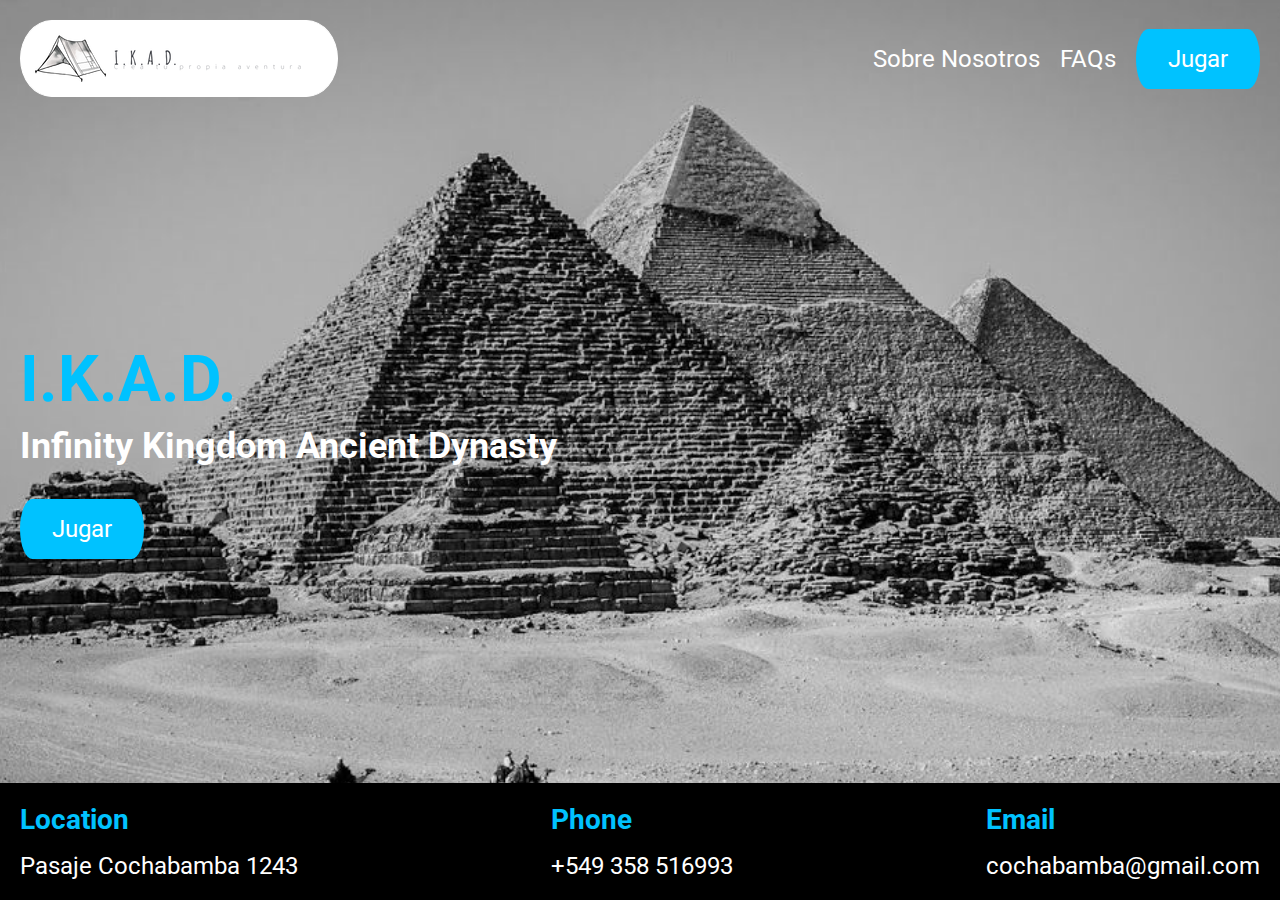
==== index.html @ 7b1f7191 "cambios html y js" ====
<!DOCTYPE html>
<html lang="en">
<head>
    <meta charset="UTF-8">
    <meta http-equiv="X-UA-Compatible" content="IE=edge">
    <meta name="viewport" content="width=device-width, initial-scale=1.0">
    <link rel="stylesheet" href="./style.css">
    <link rel="preconnect" href="https://fonts.googleapis.com">
    <link rel="preconnect" href="https://fonts.gstatic.com" crossorigin>
    <link href="https://fonts.googleapis.com/css2?family=Pathway+Gothic+One&family=Roboto:wght@300&display=swap" rel="stylesheet">
    <title>I.K.A.D.</title>
</head>
<body>
    <main class="container">

        <header class="cabeza">
            <a href="#" class="logo">
                <img src="./img/logoPagCarpa.png" alt="Logo de la pagina/Nombre de la pagina">
            </a>

            <nav class="menu">
               <ul class="menuList">
                <li class="menuList__item"><a href="#">Sobre Nosotros</a></li>
                <li class="menuList__item"><a href="#">FAQs</a></li>
                <li class="menuList__item"><a class="btn" href="#">Jugar</a></li>
               </ul>
            </nav>
        </header>

        <article class="content">
            <h1 class="content__claim">I.K.A.D.</h1>
            <h2 class="content__subclaim">Infinity Kingdom Ancient Dynasty</h2>
            <a class="btn" href="#">Jugar</a>
        </article>

        <div class="footerDiv">
            <footer class="footer">
                <section class="footer__widget">
                    <h3 class="footer__widget__title">Location</h3>
                    <p class="footer__widget__text">Pasaje Cochabamba 1243</p>
                </section>
                <section class="footer__widget">
                    <h3 class="footer__widget__title">Phone</h3>
                    <p class="footer__widget__text">+549 358 516993</p>
                </section>
                <section class="footer__widget">
                    <h3 class="footer__widget__title">Email</h3>
                    <p class="footer__widget__text">cochabamba@gmail.com</p>
                </section>
            </footer>
        </div>

   </main>

    <!-- <script src="./JS/main.js"></script> -->
</body>
</html>
---- style.css ----
:root {
    --max-width: 1280px;
    --min-width: 320px;
    --accent-color: #00c2ff;
}

* { box-sizing: border-box;}

html, body {
    margin: 0;
    padding: 0;
    height: 100%;
    background-color: black;
    color: white;
    font-family: 'Roboto', sans-serif;
}

a {
    text-decoration: none;
    color: white;
}

.container {
    height: 100vh;
    display: flex;
    flex-direction: column;
    min-width: var(--min-width);
    background-image: url(./img/backgroundImg.png);
    background-repeat: no-repeat;
    background-position: center;
    background-size: cover;
}


/* Header */
.cabeza, .content, .footer {
    width: 100%;
    margin: 0 auto;
    padding: 20px;
}

.cabeza {
    max-width: var(--max-width);
    display: flex;
    justify-content: space-between;
    align-items: center;
}

.logo {
    border: 1px solid white;
    background-color: white;
    border-radius: 10% / 50%;
    display: flex;
    align-items: center;
    font-size: 40px;
    font-weight: bold;
}

.logo, img {
    margin-right: 1rem;
}

.menuList {
    margin: 0;
}

.menuList__item {
    display: inline-block;
    margin: 0 .5rem;
    font-size: 24px;
}

.menuList__item:last-child {
    margin-right: 0;
}

.btn {
    background-color: var(--accent-color);
    padding: 1rem 2rem;
    font-size: 24px;
    border-radius: 10% / 50%;
}


/* Content */
.content {
    max-width: var(--max-width);
    flex-grow: 1;
    display: flex;
    flex-direction: column;
    justify-content: center;
    align-items: flex-start;
}

.content__claim {
    font-size: 64px;
    color: var(--accent-color);
    margin: 0;
}

.content__subclaim {
    font-size: 36px;
    margin: .5rem 0;
    margin-bottom: 2rem;
}


/* Footer */
.footerDiv {
    background-color: black;
}

.footer {
    max-width: var(--max-width);
    display: flex;
    justify-content: space-between;
}

.footer__widget {
    font-size: 24px;
}

.footer__widget__title{
    color: var(--accent-color);
    margin: 0 0 1rem 0;
}

.footer__widget__text {
    margin: 0;
}
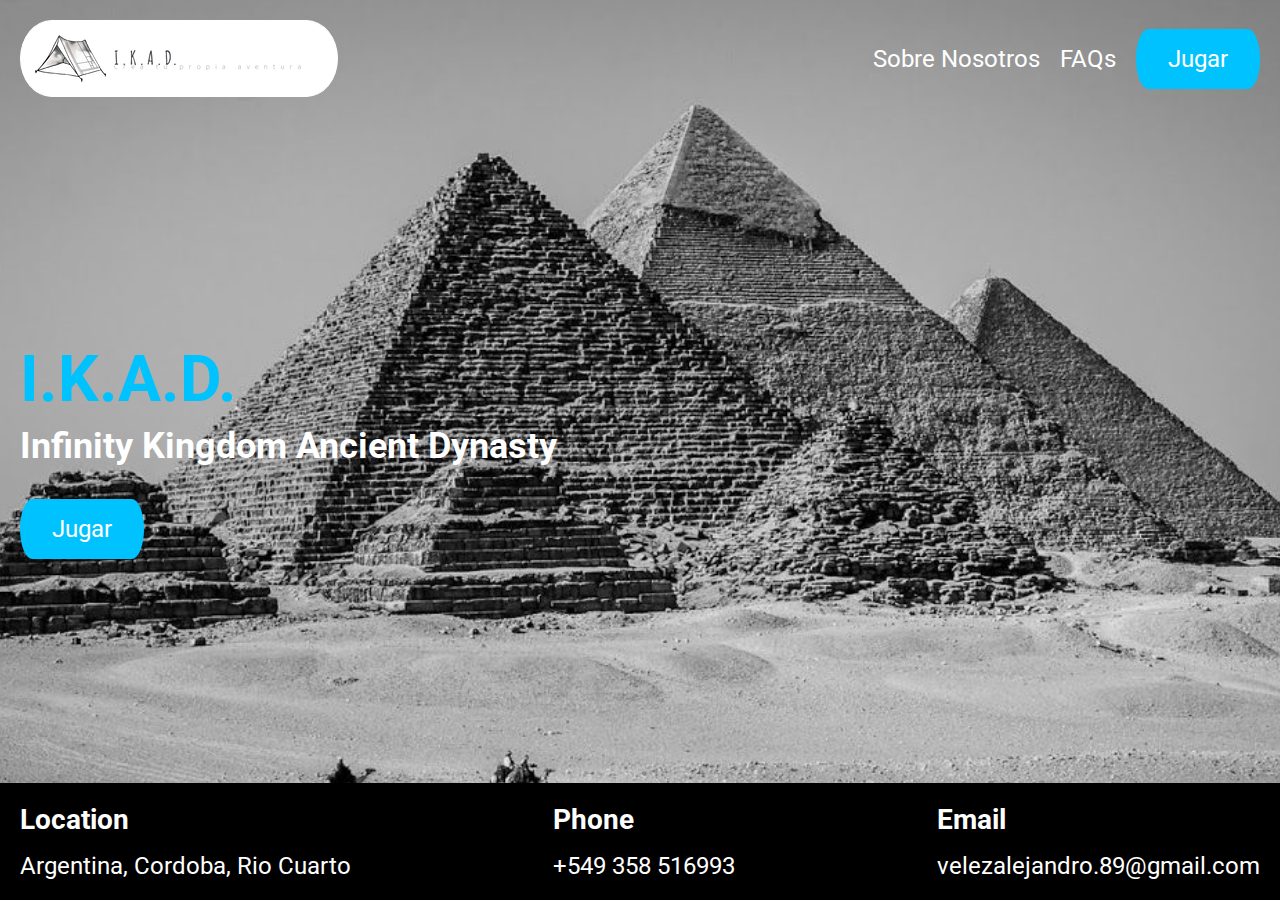
==== commit b7acb218: "agregando toastify y sweet alert + cambios css formulario" ====
--- a/index.html
+++ b/index.html
@@ -11,10 +11,10 @@
     <title>I.K.A.D.</title>
 </head>
 <body>
-    <main class="container">
+    <main class="containerMain">
 
         <header class="cabeza">
-            <a href="#" class="logo">
+            <a href="./index.html" class="logo">
                 <img src="./img/logoPagCarpa.png" alt="Logo de la pagina/Nombre de la pagina">
             </a>
 
@@ -22,7 +22,7 @@
                <ul class="menuList">
                 <li class="menuList__item"><a href="#">Sobre Nosotros</a></li>
                 <li class="menuList__item"><a href="#">FAQs</a></li>
-                <li class="menuList__item"><a class="btn" href="#">Jugar</a></li>
+                <li class="menuList__item"><a class="btnPropio" href="./jugar.html">Jugar</a></li>
                </ul>
             </nav>
         </header>
@@ -30,14 +30,14 @@
         <article class="content">
             <h1 class="content__claim">I.K.A.D.</h1>
             <h2 class="content__subclaim">Infinity Kingdom Ancient Dynasty</h2>
-            <a class="btn" href="#">Jugar</a>
+            <a class="btnPropio" href="./jugar.html">Jugar</a>
         </article>
 
         <div class="footerDiv">
             <footer class="footer">
                 <section class="footer__widget">
                     <h3 class="footer__widget__title">Location</h3>
-                    <p class="footer__widget__text">Pasaje Cochabamba 1243</p>
+                    <p class="footer__widget__text">Argentina, Cordoba, Rio Cuarto</p>
                 </section>
                 <section class="footer__widget">
                     <h3 class="footer__widget__title">Phone</h3>
@@ -45,13 +45,10 @@
                 </section>
                 <section class="footer__widget">
                     <h3 class="footer__widget__title">Email</h3>
-                    <p class="footer__widget__text">cochabamba@gmail.com</p>
+                    <p class="footer__widget__text">velezalejandro.89@gmail.com</p>
                 </section>
             </footer>
         </div>
-
    </main>
-
-    <!-- <script src="./JS/main.js"></script> -->
 </body>
 </html>--- a/style.css
+++ b/style.css
@@ -20,7 +20,12 @@
     color: white;
 }
 
-.container {
+.menuList__item a {
+    text-decoration: none;
+    color: white;
+}
+
+.containerMain {
     height: 100vh;
     display: flex;
     flex-direction: column;
@@ -74,7 +79,7 @@
     margin-right: 0;
 }
 
-.btn {
+.btnPropio {
     background-color: var(--accent-color);
     padding: 1rem 2rem;
     font-size: 24px;
@@ -121,10 +126,37 @@
 }
 
 .footer__widget__title{
-    color: var(--accent-color);
+    color: var(--container-color);
     margin: 0 0 1rem 0;
 }
 
 .footer__widget__text {
     margin: 0;
+}
+
+/* Pagina jugar */
+.conteinerPlay {
+    color: rgb(19, 18, 18);
+    height: auto;
+    display: flex;
+    flex-direction: column;
+    min-width: var(--min-width);
+    background-image: url(./img/fondoCreacionPj.jpg); /* COMENTAR ESTA LINEA SI NO SE VISUALIZA LA TABLA CORRECTAMENTE */
+    background-repeat: repeat;
+    background-position: center center;
+    background-size: cover;
+    position: relative;
+}
+
+.container {
+    background-color: aliceblue;
+    border-radius: 3%;
+    opacity: 0.89;
+    width: 100%;
+    height: 100%;
+    position: relative;
+}
+
+.menuTitle {
+    text-align: center;
 }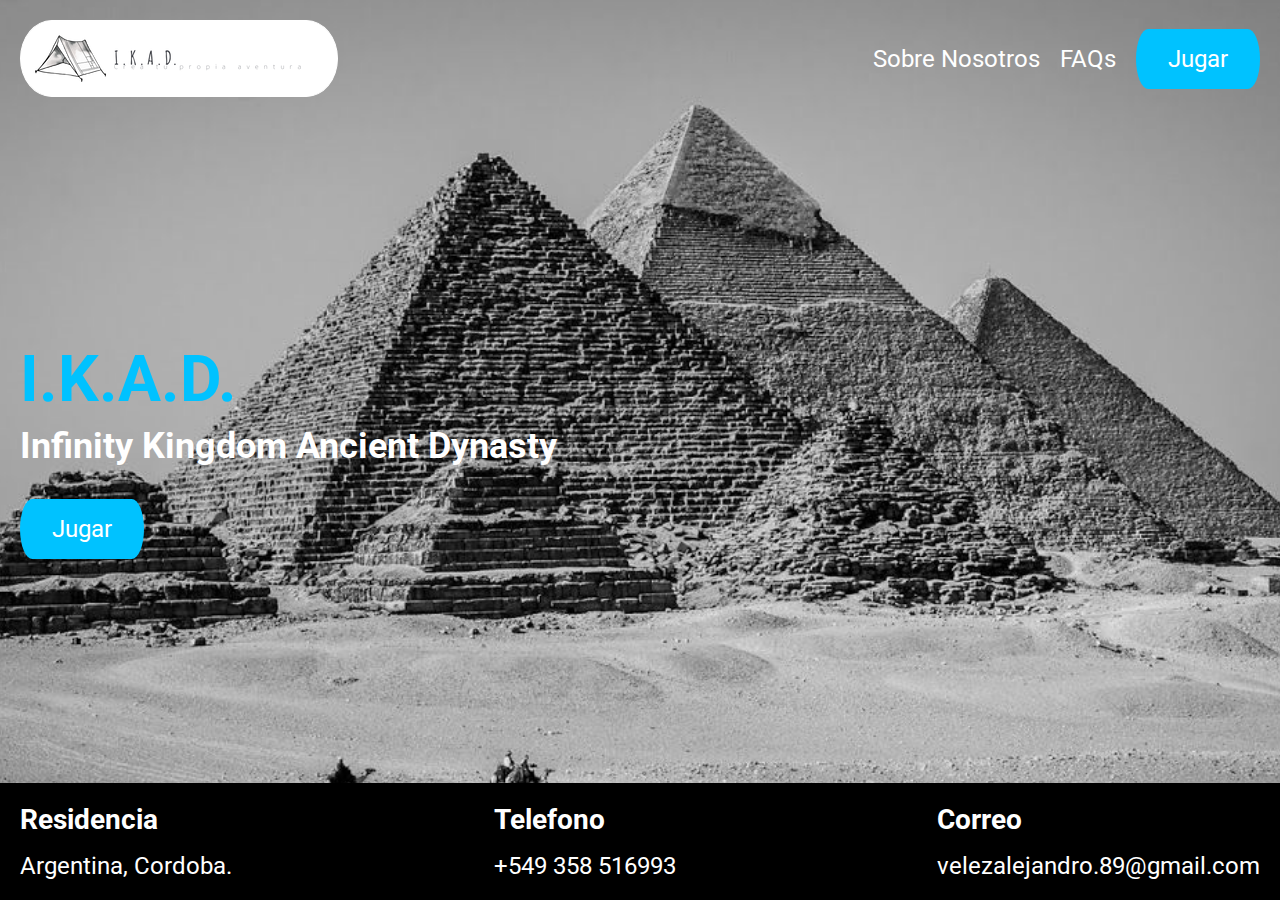
==== commit 20a37d5f: "creacion de archivos json para sumilar llamada al servidor" ====
--- a/index.html
+++ b/index.html
@@ -12,12 +12,10 @@
 </head>
 <body>
     <main class="containerMain">
-
         <header class="cabeza">
             <a href="./index.html" class="logo">
                 <img src="./img/logoPagCarpa.png" alt="Logo de la pagina/Nombre de la pagina">
             </a>
-
             <nav class="menu">
                <ul class="menuList">
                 <li class="menuList__item"><a href="#">Sobre Nosotros</a></li>
@@ -26,25 +24,23 @@
                </ul>
             </nav>
         </header>
-
         <article class="content">
             <h1 class="content__claim">I.K.A.D.</h1>
             <h2 class="content__subclaim">Infinity Kingdom Ancient Dynasty</h2>
             <a class="btnPropio" href="./jugar.html">Jugar</a>
         </article>
-
         <div class="footerDiv">
             <footer class="footer">
                 <section class="footer__widget">
-                    <h3 class="footer__widget__title">Location</h3>
-                    <p class="footer__widget__text">Argentina, Cordoba, Rio Cuarto</p>
+                    <h3 class="footer__widget__title">Residencia</h3>
+                    <p class="footer__widget__text">Argentina, Cordoba.</p>
                 </section>
                 <section class="footer__widget">
-                    <h3 class="footer__widget__title">Phone</h3>
+                    <h3 class="footer__widget__title">Telefono</h3>
                     <p class="footer__widget__text">+549 358 516993</p>
                 </section>
                 <section class="footer__widget">
-                    <h3 class="footer__widget__title">Email</h3>
+                    <h3 class="footer__widget__title">Correo</h3>
                     <p class="footer__widget__text">velezalejandro.89@gmail.com</p>
                 </section>
             </footer>
--- a/style.css
+++ b/style.css
@@ -141,7 +141,7 @@
     display: flex;
     flex-direction: column;
     min-width: var(--min-width);
-    background-image: url(./img/fondoCreacionPj.jpg); /* COMENTAR ESTA LINEA SI NO SE VISUALIZA LA TABLA CORRECTAMENTE */
+    background-image: url(./img/fondoCreacionPj.jpg);
     background-repeat: repeat;
     background-position: center center;
     background-size: cover;
